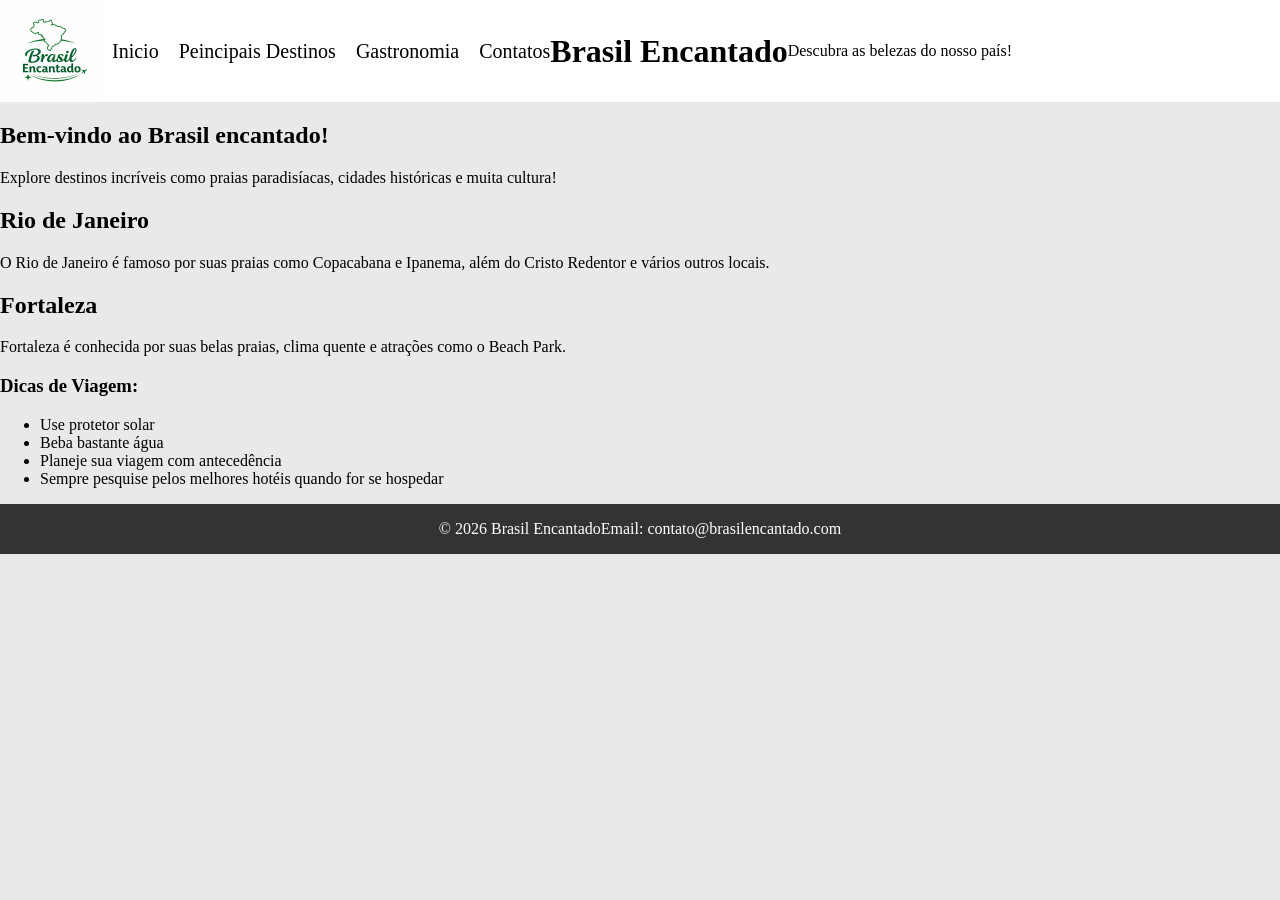
==== index.html @ 2dab68f6 "mudei o nome do site proq o guada ta usando" ====
<!DOCTYPE html>
<html lang="pt-br">

<head>
    <meta charset="UTF-8">
    <meta name="viewport" content="width=device-width, initial-scale=1.0">
    <link rel="shortcut icon" type="image/x-icon" href="/img/brasil.png">
    <link rel="stylesheet" href="/CSS/style.css">
    <title>Brasil Encantado - Inicio</title>
</head>

<body>
    <header class="nav">
        <img src="/img/logoBrasilEncantado.png" alt="Logo do site">
        <div class="menu">
            <a href="/index.html">Inicio</a>
            <a href="/destinos.html">Peincipais Destinos</a>
            <a href="/Gastronomia.html">Gastronomia</a>
            <a href="/contato.html">Contatos</a>
        </div>
        </nav>
        <h1>Brasil Encantado</h1>
        <p>Descubra as belezas do nosso país!</p>
    </header>
    <main>

    <section>
        <h2>Bem-vindo ao Brasil encantado!</h2>
        <p>Explore destinos incríveis como praias paradisíacas, cidades históricas e muita cultura!</p>
    </section>

    <section>
        <h2>Rio de Janeiro</h2>
        <!-- <img src="rio.jpg" alt="Rio de Janeiro" width="300"> as imagens n estão funcionando --> 
        <p>O Rio de Janeiro é famoso por suas praias como Copacabana e Ipanema, além do Cristo Redentor e vários outros locais.</p>
    </section>

    <section>
        <h2>Fortaleza</h2>
        <!-- <img src="fortaleza.jpg" alt="Fortaleza" width="300"> as imagens n estão funcionando -->
        <p>Fortaleza é conhecida por suas belas praias, clima quente e atrações como o Beach Park.</p>
    </section>

</main>

<aside>
    <h3>Dicas de Viagem:</h3>
    <ul>
        <li>Use protetor solar</li>
        <li>Beba bastante água</li>
        <li>Planeje sua viagem com antecedência</li>
        <li>Sempre pesquise pelos melhores hotéis quando for se hospedar</li>
    </ul>
</aside>

<footer>
    <p>&copy; 2026 Brasil Encantado</p>
    <p>Email: contato@brasilencantado.com</p>
</footer>
    


</body>

</html>
---- CSS/style.css ----
body {
    font-family: Georgia, 'Times New Roman', Times, serif;
    margin: 0;
    background-color: #e9e9e9;
}

.nav {
    display: flex;
    align-items: center;
    background-color: white;
}

.menu {
    display: flex;
    gap: 20px;
    margin-left: 10px;
}

.menu a {
    color: black;
    text-decoration: none;
    font-size: 20px;
}

menu a:hover {
    color: #e9e9e9;
}

.content {
    padding: 20px;
    margin: 0 ;
    font-size: 18px;
}

.cards {
    display: flex;
    gap: 20px;
    flex-wrap: wrap;
    justify-content: center;
}

.card {
    display: flex;
    flex-direction: column;
    background-color: lightgray;
    border-radius: 8px;
    box-shadow: 0 4px 8px rgba(0, 0, 0, 0.1); /* Sombra suave */
    width: 300px;
    overflow: hidden;
    text-align: center;
}





footer {
    display: flex;
    background-color: #333;
    color: white;
    justify-content: center;
    text-align: center;
    margin-top: none;
}
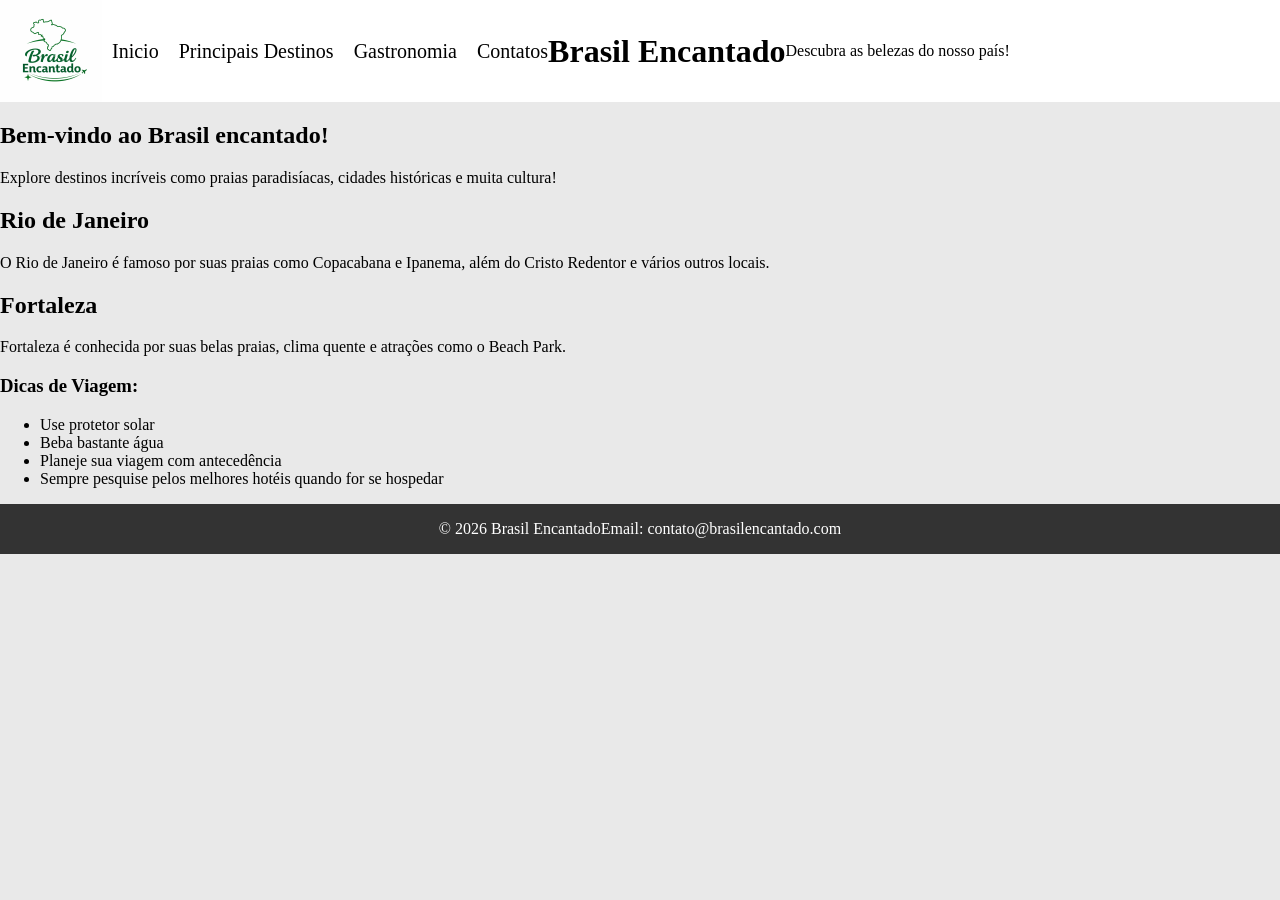
==== commit 75e6bfee: "viu rapaziada, vejam como ficou a pagina de destinos, alem disso eu corriigi o nome que tava pencipa" ====
--- a/index.html
+++ b/index.html
@@ -14,7 +14,7 @@
         <img src="/img/logoBrasilEncantado.png" alt="Logo do site">
         <div class="menu">
             <a href="/index.html">Inicio</a>
-            <a href="/destinos.html">Peincipais Destinos</a>
+            <a href="/destinos.html">Principais Destinos</a>
             <a href="/Gastronomia.html">Gastronomia</a>
             <a href="/contato.html">Contatos</a>
         </div>
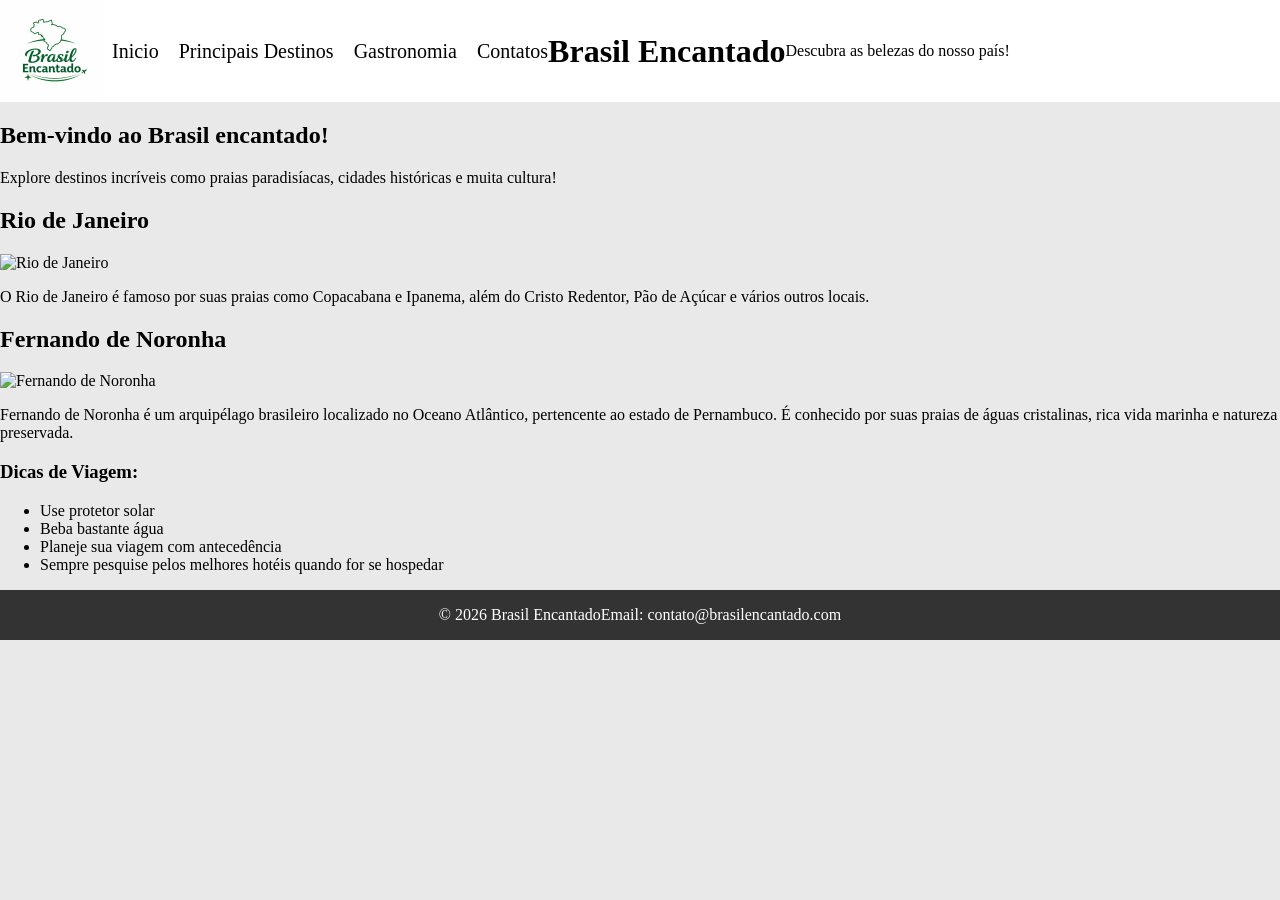
==== commit 3e3d886c: "terminando minha parte" ====
--- a/index.html
+++ b/index.html
@@ -12,52 +12,55 @@
 <body>
     <header class="nav">
         <img src="/img/logoBrasilEncantado.png" alt="Logo do site">
-        <div class="menu">
+        <nav class="menu">
             <a href="/index.html">Inicio</a>
             <a href="/destinos.html">Principais Destinos</a>
-            <a href="/Gastronomia.html">Gastronomia</a>
+            <a href="/gastronomia.html">Gastronomia</a>
             <a href="/contato.html">Contatos</a>
-        </div>
         </nav>
         <h1>Brasil Encantado</h1>
         <p>Descubra as belezas do nosso país!</p>
     </header>
     <main>
 
-    <section>
-        <h2>Bem-vindo ao Brasil encantado!</h2>
-        <p>Explore destinos incríveis como praias paradisíacas, cidades históricas e muita cultura!</p>
-    </section>
+        <section>
+            <h2>Bem-vindo ao Brasil encantado!</h2>
+            <p>Explore destinos incríveis como praias paradisíacas, cidades históricas e muita cultura!</p>
+        </section>
 
-    <section>
-        <h2>Rio de Janeiro</h2>
-        <!-- <img src="rio.jpg" alt="Rio de Janeiro" width="300"> as imagens n estão funcionando --> 
-        <p>O Rio de Janeiro é famoso por suas praias como Copacabana e Ipanema, além do Cristo Redentor e vários outros locais.</p>
-    </section>
+        <section>
+            <h2>Rio de Janeiro</h2>
+            <img src="rio.jpg" alt="Rio de Janeiro" width="300"> 
+            <p>O Rio de Janeiro é famoso por suas praias como Copacabana e Ipanema, além do Cristo Redentor, Pão de Açúcar e vários
+                outros locais.</p>
+        </section>
 
-    <section>
-        <h2>Fortaleza</h2>
-        <!-- <img src="fortaleza.jpg" alt="Fortaleza" width="300"> as imagens n estão funcionando -->
-        <p>Fortaleza é conhecida por suas belas praias, clima quente e atrações como o Beach Park.</p>
-    </section>
+        <section>
+            <h2>Fernando de Noronha</h2>
+            <img src="fernandodenoronha.jpg" alt="Fernando de Noronha" width="300">
+            <p>Fernando de Noronha é um arquipélago brasileiro localizado no Oceano Atlântico, pertencente ao estado de Pernambuco. 
+                É conhecido por suas praias de águas cristalinas, rica vida marinha e natureza preservada.</p>
+        </section>
+        <section>
+            
 
-</main>
+    </main>
 
-<aside>
-    <h3>Dicas de Viagem:</h3>
-    <ul>
-        <li>Use protetor solar</li>
-        <li>Beba bastante água</li>
-        <li>Planeje sua viagem com antecedência</li>
-        <li>Sempre pesquise pelos melhores hotéis quando for se hospedar</li>
-    </ul>
-</aside>
+    <aside>
+        <h3>Dicas de Viagem:</h3>
+        <ul>
+            <li>Use protetor solar</li>
+            <li>Beba bastante água</li>
+            <li>Planeje sua viagem com antecedência</li>
+            <li>Sempre pesquise pelos melhores hotéis quando for se hospedar</li>
+        </ul>
+    </aside>
 
-<footer>
-    <p>&copy; 2026 Brasil Encantado</p>
-    <p>Email: contato@brasilencantado.com</p>
-</footer>
-    
+    <footer>
+        <p>&copy; 2026 Brasil Encantado</p>
+        <p>Email: contato@brasilencantado.com</p>
+    </footer>
+
 
 
 </body>
--- a/CSS/style.css
+++ b/CSS/style.css
@@ -41,6 +41,7 @@
 
 .card {
     display: flex;
+    padding: 10px;
     flex-direction: column;
     background-color: lightgray;
     border-radius: 8px;
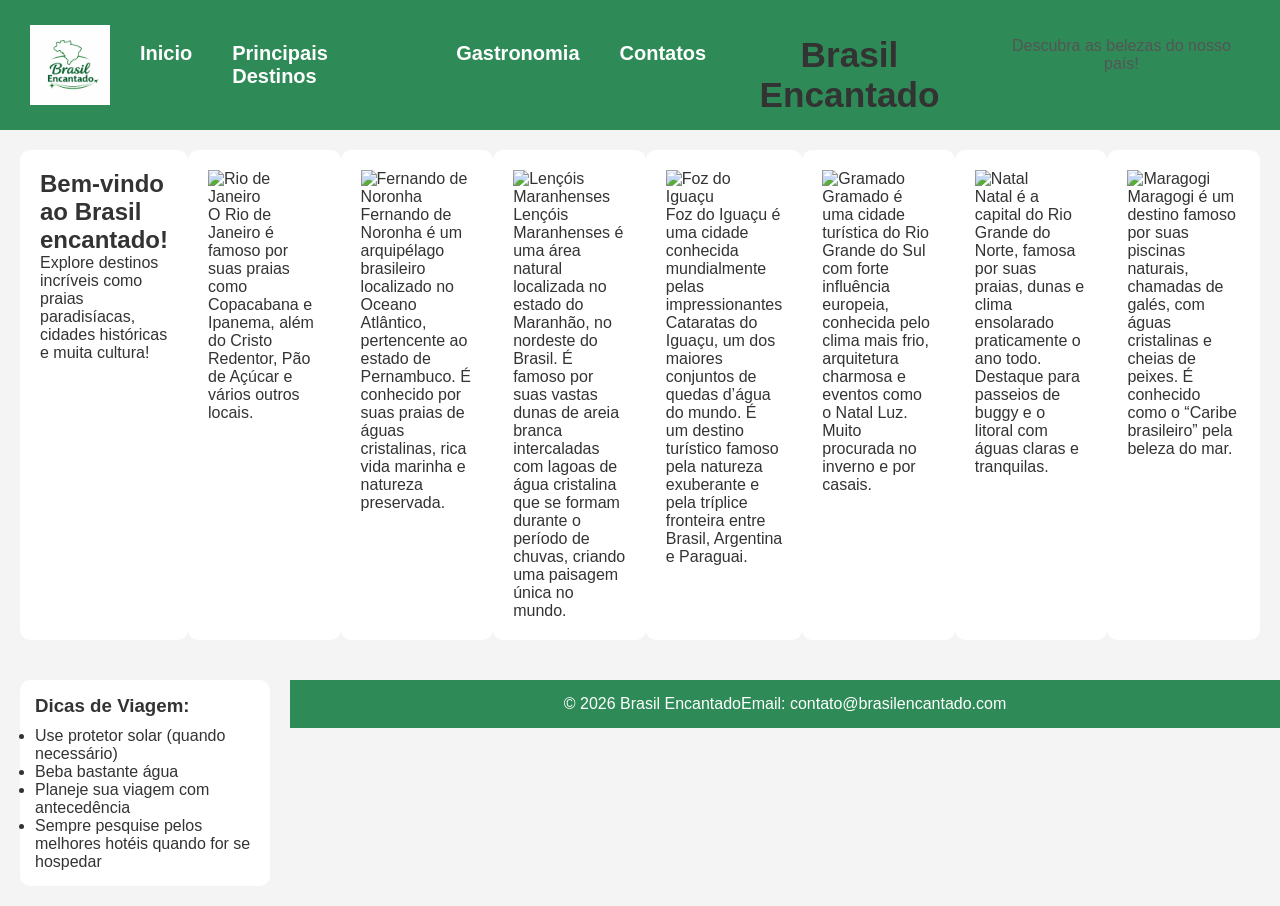
==== commit 6822e9bd: "mudei o index Added new sections highlighting various tourist destinations in Brazil, including imag" ====
--- a/index.html
+++ b/index.html
@@ -22,34 +22,52 @@
         <p>Descubra as belezas do nosso país!</p>
     </header>
     <main>
-
         <section>
             <h2>Bem-vindo ao Brasil encantado!</h2>
             <p>Explore destinos incríveis como praias paradisíacas, cidades históricas e muita cultura!</p>
         </section>
-
+        
         <section>
-            <h2>Rio de Janeiro</h2>
             <img src="rio.jpg" alt="Rio de Janeiro" width="300"> 
             <p>O Rio de Janeiro é famoso por suas praias como Copacabana e Ipanema, além do Cristo Redentor, Pão de Açúcar e vários
                 outros locais.</p>
         </section>
-
         <section>
-            <h2>Fernando de Noronha</h2>
             <img src="fernandodenoronha.jpg" alt="Fernando de Noronha" width="300">
             <p>Fernando de Noronha é um arquipélago brasileiro localizado no Oceano Atlântico, pertencente ao estado de Pernambuco. 
                 É conhecido por suas praias de águas cristalinas, rica vida marinha e natureza preservada.</p>
         </section>
         <section>
-            
-
+            <img src="lencoismaranhenses.jpg" alt="Lençóis Maranhenses" width="300">
+            <p> Lençóis Maranhenses é uma área natural localizada no estado do Maranhão, no nordeste do Brasil. 
+            É famoso por suas vastas dunas de areia branca intercaladas com lagoas de água cristalina que se formam durante o período de chuvas, criando uma paisagem única no mundo.</p>
+        </section>
+        <section>
+            <img src="fozdoiguacu.jpg" alt="Foz do Iguaçu" width="300">
+            <p> Foz do Iguaçu é uma cidade conhecida mundialmente pelas impressionantes Cataratas do Iguaçu, um dos maiores conjuntos de quedas d’água do mundo. 
+            É um destino turístico famoso pela natureza exuberante e pela tríplice fronteira entre Brasil, Argentina e Paraguai. </p>
+        </section>
+        <section>
+            <img src="gramado.jpg" alt="Gramado" width="300">
+            <p> Gramado é uma cidade turística do Rio Grande do Sul com forte influência europeia, conhecida pelo clima mais frio, arquitetura charmosa e eventos como o Natal Luz.
+            Muito procurada no inverno e por casais. </p>
+        </section>
+        <section>
+            <img src="natal.jpg" alt="Natal" width="300">
+            <p> Natal é a capital do Rio Grande do Norte, famosa por suas praias, dunas e clima ensolarado praticamente o ano todo.
+                Destaque para passeios de buggy e o litoral com águas claras e tranquilas. </p>
+        </section>
+        <section>
+            <img src="maragogi.jpg" alt="Maragogi" width="300">
+            <p> Maragogi é um destino famoso por suas piscinas naturais, chamadas de galés, com águas cristalinas e cheias de peixes. 
+                É conhecido como o “Caribe brasileiro” pela beleza do mar. </p>
+        </section>
     </main>
 
     <aside>
         <h3>Dicas de Viagem:</h3>
         <ul>
-            <li>Use protetor solar</li>
+            <li>Use protetor solar (quando necessário)</li>
             <li>Beba bastante água</li>
             <li>Planeje sua viagem com antecedência</li>
             <li>Sempre pesquise pelos melhores hotéis quando for se hospedar</li>
@@ -61,8 +79,6 @@
         <p>Email: contato@brasilencantado.com</p>
     </footer>
 
-
-
 </body>
 
 </html>
--- a/CSS/style.css
+++ b/CSS/style.css
@@ -62,4 +62,143 @@
     justify-content: center;
     text-align: center;
     margin-top: none;
-}+}
+
+
+
+/* --- seção destinos --- */
+.destinos article {
+  display: flex;
+  align-items: center;
+  gap: 20px;
+  margin-bottom: 40px;
+}
+
+.destinos .texto {
+  flex: 1;
+}
+
+.destinos .video {
+  flex: 1;
+}
+
+/* Contato */
+* {
+    margin: 0;
+    padding: 0;
+    box-sizing: border-box;
+    font-family: Arial, sans-serif;
+}
+
+
+body {
+    background-color: #f4f4f4;
+    color: #333;
+}
+
+/* Cabeçalho*/
+.nav {
+    display: flex;
+    align-items: center;
+    justify-content: space-between;
+        background-color: #2e8b57;
+    padding: 15px 30px;
+}
+
+.nav img {
+    width: 80px;
+}
+
+/* Menu */
+.menu a {
+    color: white;
+    text-decoration: none;
+    margin-left: 20px;
+    font-weight: bold;
+    transition: 0.3s;
+}
+
+.menu a:hover {
+    color: darkgoldenrod;
+}
+
+/* Título principal */
+header h1 {
+    text-align: center;
+    margin-top: 20px;
+    font-size: 2.2em;
+}
+
+header p {
+    text-align: center;
+    margin-bottom: 20px;
+    color: #555;
+}
+
+/* Layout principal */
+main {
+    display: flex;
+    justify-content: center;
+    padding: 20px;
+}
+
+/* Aside (dicas) */
+aside {
+    background-color: #ffffff;
+    padding: 15px;
+    margin: 20px;
+    border-radius: 10px;
+    width: 250px;
+    float: left;
+}
+
+aside h3 {
+    margin-bottom: 10px;
+}
+
+/* Seção do formulário */
+section {
+    background-color: #ffffff;
+    padding: 20px;
+    border-radius: 10px;
+    width: 400px;
+}
+
+/* Formulário */
+form label {
+    font-weight: bold;
+}
+
+input, select, textarea {
+    width: 100%;
+    padding: 8px;
+    margin-top: 5px;
+    border: 1px solid #ccc;
+    border-radius: 5px;
+}
+
+/* Botão */
+button {
+    background-color: #2e8b57;
+    color: white;
+    padding: 10px;
+    border: none;
+    border-radius: 5px;
+    cursor: pointer;
+    width: 100%;
+    font-size: 16px;
+    transition: 0.3s;
+}
+
+button:hover {
+    background-color: #246b45;
+}
+
+/* Rodapé */
+footer {
+    text-align: center;
+    padding: 15px;
+    background-color: #2e8b57;
+    color: white;
+    margin-top: 20px;
+}
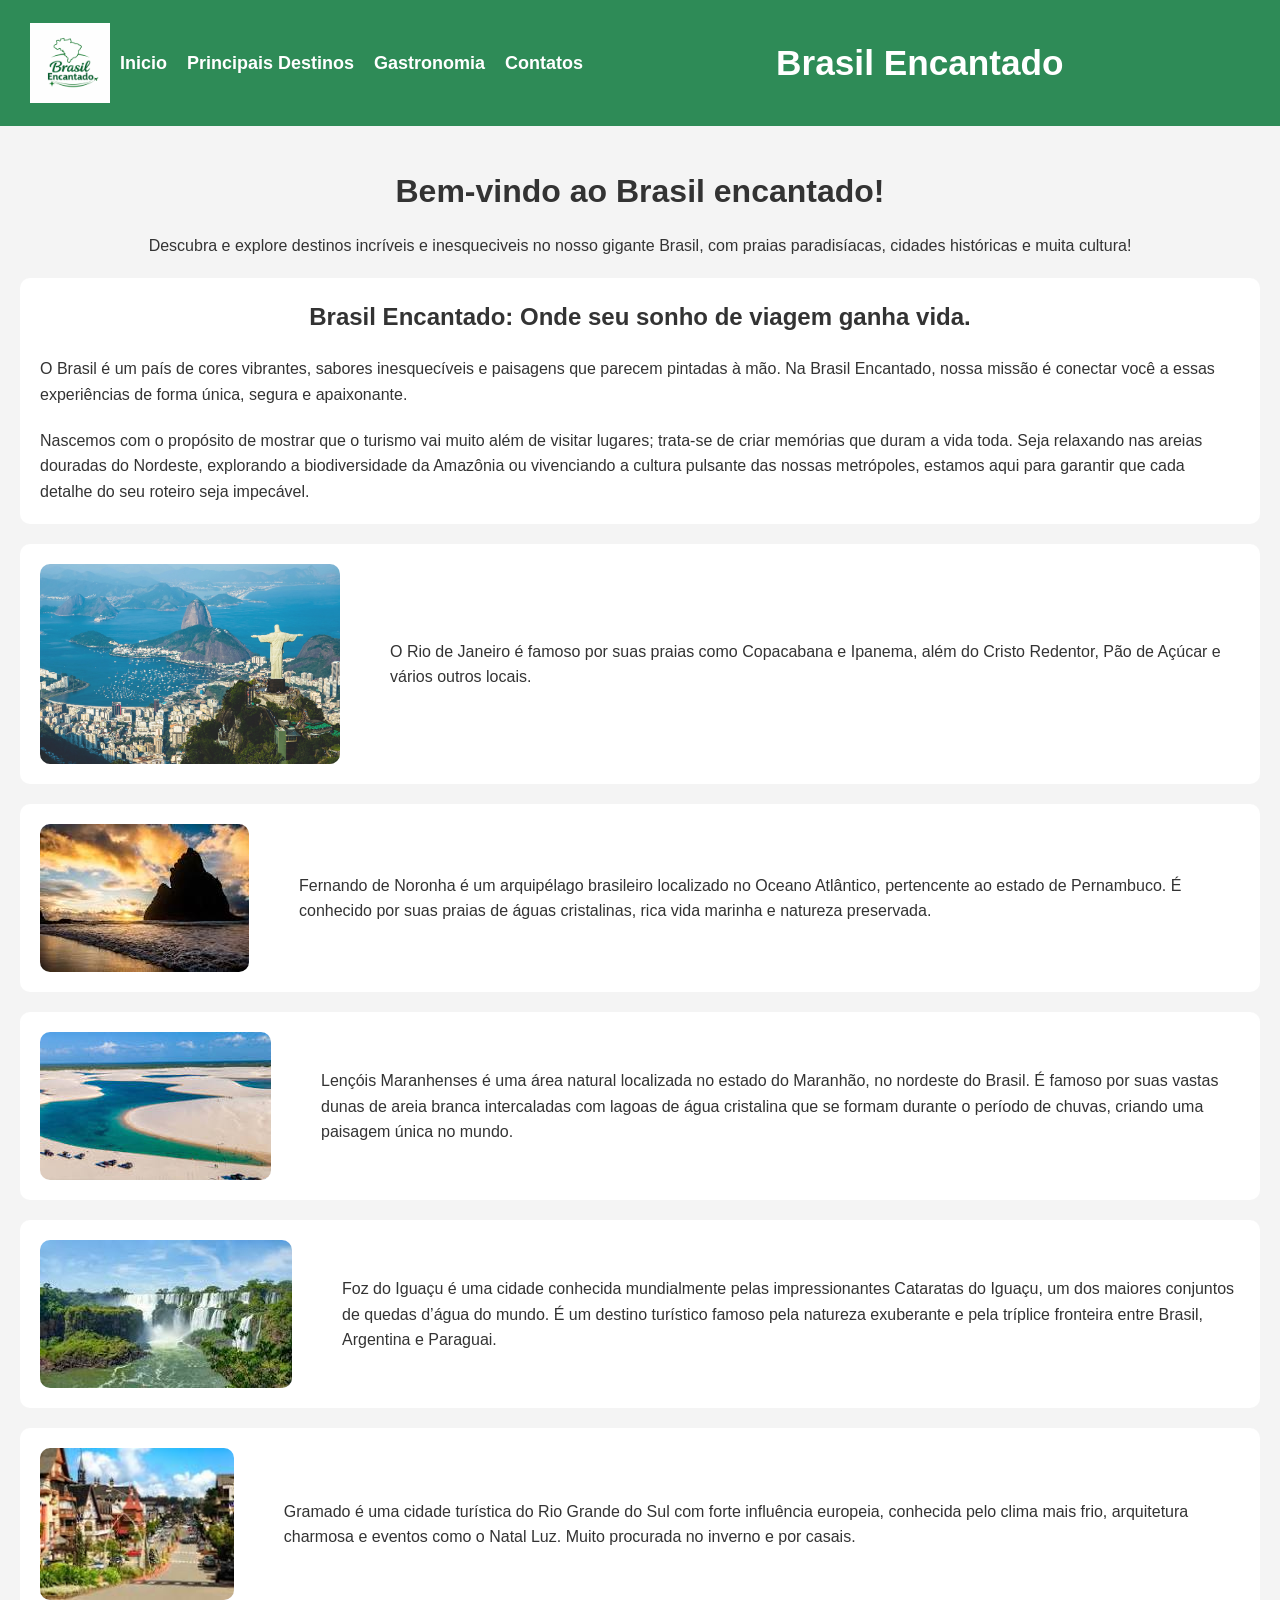
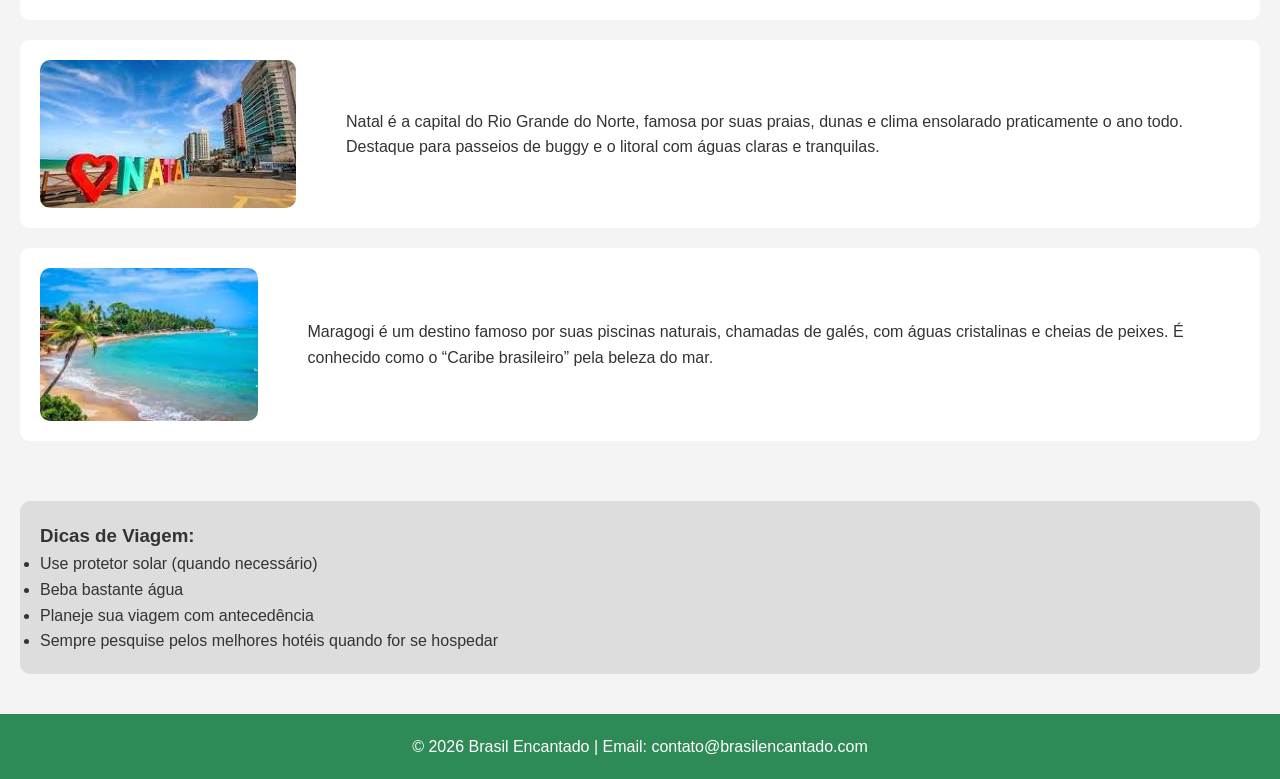
==== commit d94ccd97: "alguns ajustes" ====
--- a/index.html
+++ b/index.html
@@ -19,48 +19,78 @@
             <a href="/contato.html">Contatos</a>
         </nav>
         <h1>Brasil Encantado</h1>
-        <p>Descubra as belezas do nosso país!</p>
     </header>
     <main>
+        <div class="entrada">
+            <h1>Bem-vindo ao Brasil encantado!</h1>
+            <p>Descubra e explore destinos incríveis e inesqueciveis no nosso gigante Brasil, com praias paradisíacas,
+                cidades históricas e muita cultura!
+            </p>
+        </div>
+
+        <section class="apresentacao">
+            <h2>Brasil Encantado: Onde seu sonho de viagem ganha vida.</h2>
+            <p>O Brasil é um país de cores vibrantes, sabores inesquecíveis e paisagens que parecem pintadas à mão. Na
+                Brasil Encantado, nossa missão é conectar você a essas experiências de forma única, segura e
+                apaixonante.
+            </p>
+            <p>Nascemos com o propósito de mostrar que o turismo vai muito além de visitar lugares; trata-se de criar
+                memórias que duram a vida toda. Seja relaxando nas areias douradas do Nordeste, explorando a
+                biodiversidade da Amazônia ou vivenciando a cultura pulsante das nossas metrópoles, estamos aqui para
+                garantir que cada detalhe do seu roteiro seja impecável.
+            </p>
+
+        </section>
+
         <section>
-            <h2>Bem-vindo ao Brasil encantado!</h2>
-            <p>Explore destinos incríveis como praias paradisíacas, cidades históricas e muita cultura!</p>
-        </section>
-        
-        <section>
-            <img src="rio.jpg" alt="Rio de Janeiro" width="300"> 
-            <p>O Rio de Janeiro é famoso por suas praias como Copacabana e Ipanema, além do Cristo Redentor, Pão de Açúcar e vários
-                outros locais.</p>
+            <img src="/img/rio.jpg" alt="Rio de Janeiro" width="300">
+            <p>O Rio de Janeiro é famoso por suas praias como Copacabana e Ipanema, além do Cristo Redentor, Pão de
+                Açúcar e vários
+                outros locais.
+            </p>
         </section>
         <section>
-            <img src="fernandodenoronha.jpg" alt="Fernando de Noronha" width="300">
-            <p>Fernando de Noronha é um arquipélago brasileiro localizado no Oceano Atlântico, pertencente ao estado de Pernambuco. 
-                É conhecido por suas praias de águas cristalinas, rica vida marinha e natureza preservada.</p>
+            <img src="/img/fernandodenoronha.jpg" alt="Fernando de Noronha" width="300">
+            <p>Fernando de Noronha é um arquipélago brasileiro localizado no Oceano Atlântico, pertencente ao estado de
+                Pernambuco.
+                É conhecido por suas praias de águas cristalinas, rica vida marinha e natureza preservada.
+            </p>
         </section>
         <section>
-            <img src="lencoismaranhenses.jpg" alt="Lençóis Maranhenses" width="300">
-            <p> Lençóis Maranhenses é uma área natural localizada no estado do Maranhão, no nordeste do Brasil. 
-            É famoso por suas vastas dunas de areia branca intercaladas com lagoas de água cristalina que se formam durante o período de chuvas, criando uma paisagem única no mundo.</p>
+            <img src="/img/lencoismaranhenses.jpg" alt="Lençóis Maranhenses" width="300">
+            <p> Lençóis Maranhenses é uma área natural localizada no estado do Maranhão, no nordeste do Brasil.
+                É famoso por suas vastas dunas de areia branca intercaladas com lagoas de água cristalina que se formam
+                durante o período de chuvas, criando uma paisagem única no mundo.
+            </p>
         </section>
         <section>
-            <img src="fozdoiguacu.jpg" alt="Foz do Iguaçu" width="300">
-            <p> Foz do Iguaçu é uma cidade conhecida mundialmente pelas impressionantes Cataratas do Iguaçu, um dos maiores conjuntos de quedas d’água do mundo. 
-            É um destino turístico famoso pela natureza exuberante e pela tríplice fronteira entre Brasil, Argentina e Paraguai. </p>
+            <img src="/img/fozdoiguacu.jpg" alt="Foz do Iguaçu" width="300">
+            <p> Foz do Iguaçu é uma cidade conhecida mundialmente pelas impressionantes Cataratas do Iguaçu, um dos
+                maiores conjuntos de quedas d’água do mundo.
+                É um destino turístico famoso pela natureza exuberante e pela tríplice fronteira entre Brasil, Argentina
+                e Paraguai.
+            </p>
         </section>
         <section>
-            <img src="gramado.jpg" alt="Gramado" width="300">
-            <p> Gramado é uma cidade turística do Rio Grande do Sul com forte influência europeia, conhecida pelo clima mais frio, arquitetura charmosa e eventos como o Natal Luz.
-            Muito procurada no inverno e por casais. </p>
+            <img src="/img/gramado.jpg" alt="Gramado" width="300">
+            <p> Gramado é uma cidade turística do Rio Grande do Sul com forte influência europeia, conhecida pelo clima
+                mais frio, arquitetura charmosa e eventos como o Natal Luz.
+                Muito procurada no inverno e por casais.
+            </p>
         </section>
         <section>
-            <img src="natal.jpg" alt="Natal" width="300">
-            <p> Natal é a capital do Rio Grande do Norte, famosa por suas praias, dunas e clima ensolarado praticamente o ano todo.
-                Destaque para passeios de buggy e o litoral com águas claras e tranquilas. </p>
+            <img src="/img/natal.jpg" alt="Natal" width="300">
+            <p> Natal é a capital do Rio Grande do Norte, famosa por suas praias, dunas e clima ensolarado praticamente
+                o ano todo.
+                Destaque para passeios de buggy e o litoral com águas claras e tranquilas.
+            </p>
         </section>
         <section>
-            <img src="maragogi.jpg" alt="Maragogi" width="300">
-            <p> Maragogi é um destino famoso por suas piscinas naturais, chamadas de galés, com águas cristalinas e cheias de peixes. 
-                É conhecido como o “Caribe brasileiro” pela beleza do mar. </p>
+            <img src="/img/maragogi.jpg" alt="Maragogi" width="300">
+            <p> Maragogi é um destino famoso por suas piscinas naturais, chamadas de galés, com águas cristalinas e
+                cheias de peixes.
+                É conhecido como o “Caribe brasileiro” pela beleza do mar.
+            </p>
         </section>
     </main>
 
@@ -75,10 +105,9 @@
     </aside>
 
     <footer>
-        <p>&copy; 2026 Brasil Encantado</p>
-        <p>Email: contato@brasilencantado.com</p>
+        <p>&copy; 2026 Brasil Encantado | Email: contato@brasilencantado.com</p>
     </footer>
 
 </body>
 
-</html>
+</html>
--- a/CSS/style.css
+++ b/CSS/style.css
@@ -1,204 +1,211 @@
-body {
-    font-family: Georgia, 'Times New Roman', Times, serif;
-    margin: 0;
-    background-color: #e9e9e9;
-}
-
-.nav {
-    display: flex;
-    align-items: center;
-    background-color: white;
-}
-
-.menu {
-    display: flex;
-    gap: 20px;
-    margin-left: 10px;
-}
-
-.menu a {
-    color: black;
-    text-decoration: none;
-    font-size: 20px;
-}
-
-menu a:hover {
-    color: #e9e9e9;
-}
-
-.content {
-    padding: 20px;
-    margin: 0 ;
-    font-size: 18px;
-}
-
-.cards {
-    display: flex;
-    gap: 20px;
-    flex-wrap: wrap;
-    justify-content: center;
-}
-
-.card {
-    display: flex;
-    padding: 10px;
-    flex-direction: column;
-    background-color: lightgray;
-    border-radius: 8px;
-    box-shadow: 0 4px 8px rgba(0, 0, 0, 0.1); /* Sombra suave */
-    width: 300px;
-    overflow: hidden;
-    text-align: center;
-}
-
-
-
-
-
-footer {
-    display: flex;
-    background-color: #333;
-    color: white;
-    justify-content: center;
-    text-align: center;
-    margin-top: none;
-}
-
-
-
-/* --- seção destinos --- */
-.destinos article {
-  display: flex;
-  align-items: center;
-  gap: 20px;
-  margin-bottom: 40px;
-}
-
-.destinos .texto {
-  flex: 1;
-}
-
-.destinos .video {
-  flex: 1;
-}
-
-/* Contato */
+/* Geral */
 * {
     margin: 0;
     padding: 0;
     box-sizing: border-box;
-    font-family: Arial, sans-serif;
-}
-
+    font-family: Arial, Helvetica, sans-serif; /* Fonte padrão mais moderna */
+}
 
 body {
     background-color: #f4f4f4;
     color: #333;
-}
-
-/* Cabeçalho*/
+    line-height: 1.6;
+}
+
+/*  NavBar e Menu */
 .nav {
     display: flex;
     align-items: center;
-    justify-content: space-between;
-        background-color: #2e8b57;
+    /* justify-content: space-between; */
+    background-color: #2e8b57;
     padding: 15px 30px;
+    color: white;
+}
+
+.nav h1 {
+    display: flex;
+    position: absolute-center;
+    left: 43%;
+    right: 50%;
+    margin-left: 15%;
+    white-space: nowrap;
+    pointer-events: none;
 }
 
 .nav img {
     width: 80px;
 }
 
-/* Menu */
+.menu {
+    margin: 10px;
+    display: flex;
+    gap: 20px;
+}
+
 .menu a {
     color: white;
     text-decoration: none;
-    margin-left: 20px;
     font-weight: bold;
+    font-size: 18px;
     transition: 0.3s;
 }
 
 .menu a:hover {
     color: darkgoldenrod;
-}
-
-/* Título principal */
-header h1 {
-    text-align: center;
-    margin-top: 20px;
-    font-size: 2.2em;
-}
-
-header p {
-    text-align: center;
+    text-decoration: underline;
+}
+
+/* Layout Principal */
+main {
+    padding: 20px;
+    display: flex;
+    flex-direction: column;
+    /* align-items: center; */
+}
+
+.content {
+    width: 100%;
+    padding: 20px;
+}
+
+/* Sections e Cards */
+section {
+    background-color: white;
     margin-bottom: 20px;
-    color: #555;
-}
-
-/* Layout principal */
-main {
-    display: flex;
+    padding: 20px;
+    border-radius: 10px;
+    display: flex;
+    align-items: center;
+    gap: 50px;
+    width: 100%;
+    /* max-width: 800px; */
+}
+
+.apresentacao {
+    display: flex;
+    flex-direction: column;
+    align-items: center;
+    gap: 20px;
+    padding: 20px;
+}
+
+.cards {
+    display: flex;
+    gap: 20px;
+    flex-wrap: wrap;
     justify-content: center;
     padding: 20px;
 }
 
-/* Aside (dicas) */
-aside {
+.card {
+    display: flex;
+    flex-direction: column;
     background-color: #ffffff;
     padding: 15px;
-    margin: 20px;
+    border-radius: 8px;
+    box-shadow: 0 4px 8px rgba(0, 0, 0, 0.1);
+    width: 300px;
+    text-align: center;
+}
+
+.entrada {
+    display: flex;
+    flex-direction: column;
+    align-items: center;
+    gap: 15px;
+    padding: 20px;
+}
+
+.infContato {
+    display: flex;
+    flex-direction: column;
+    align-items: center;
+    gap: 15px;
+    padding: 20px;
+    background-color: white;
+}
+
+/* Destinos (Artigos e Vídeos) */
+.destinos article {
+    padding: 10px;
+    display: flex;
+    align-items: center;
+    gap: 20px;
+    margin-bottom: 40px;
+    box-shadow: 0 4px 8px rgba(0, 0, 0, 0.1);
+    width: 80%;
+}
+
+.destinos .texto, .destinos .video {
+    flex: 1;
+}
+
+section img {
+    width: 300px;
     border-radius: 10px;
-    width: 250px;
-    float: left;
-}
-
-aside h3 {
-    margin-bottom: 10px;
-}
-
-/* Seção do formulário */
-section {
-    background-color: #ffffff;
-    padding: 20px;
-    border-radius: 10px;
-    width: 400px;
-}
-
-/* Formulário */
-form label {
-    font-weight: bold;
+}
+
+/* Formulários e Botões */
+form {
+    display: flex;
+    flex-direction: column;
+    width: 100%;
 }
 
 input, select, textarea {
     width: 100%;
-    padding: 8px;
-    margin-top: 5px;
+    padding: 10px;
     border: 1px solid #ccc;
     border-radius: 5px;
 }
 
-/* Botão */
 button {
     background-color: #2e8b57;
     color: white;
-    padding: 10px;
+    padding: 12px;
     border: none;
     border-radius: 5px;
     cursor: pointer;
-    width: 100%;
     font-size: 16px;
+    font-weight: bold;
     transition: 0.3s;
+
+}
+
+button a {
+    color: white;
+    text-decoration: none;
 }
 
 button:hover {
     background-color: #246b45;
 }
 
-/* Rodapé */
+/* Aside e Footer */
+aside {
+    background-color: #ddd;
+    padding: 20px;
+    margin: 20px;
+    border-radius: 10px;
+}
+
 footer {
-    text-align: center;
-    padding: 15px;
     background-color: #2e8b57;
     color: white;
-    margin-top: 20px;
-}
+    text-align: center;
+    padding: 20px;
+    margin-top: 40px;
+}
+
+/* Ajustes de Títulos */
+header h1 {
+    text-align: center;
+    margin: 20px 0;
+    font-size: 2.2em;
+}
+
+header p {
+    text-align: center;
+    color: #555;
+    margin-bottom: 30px;
+}
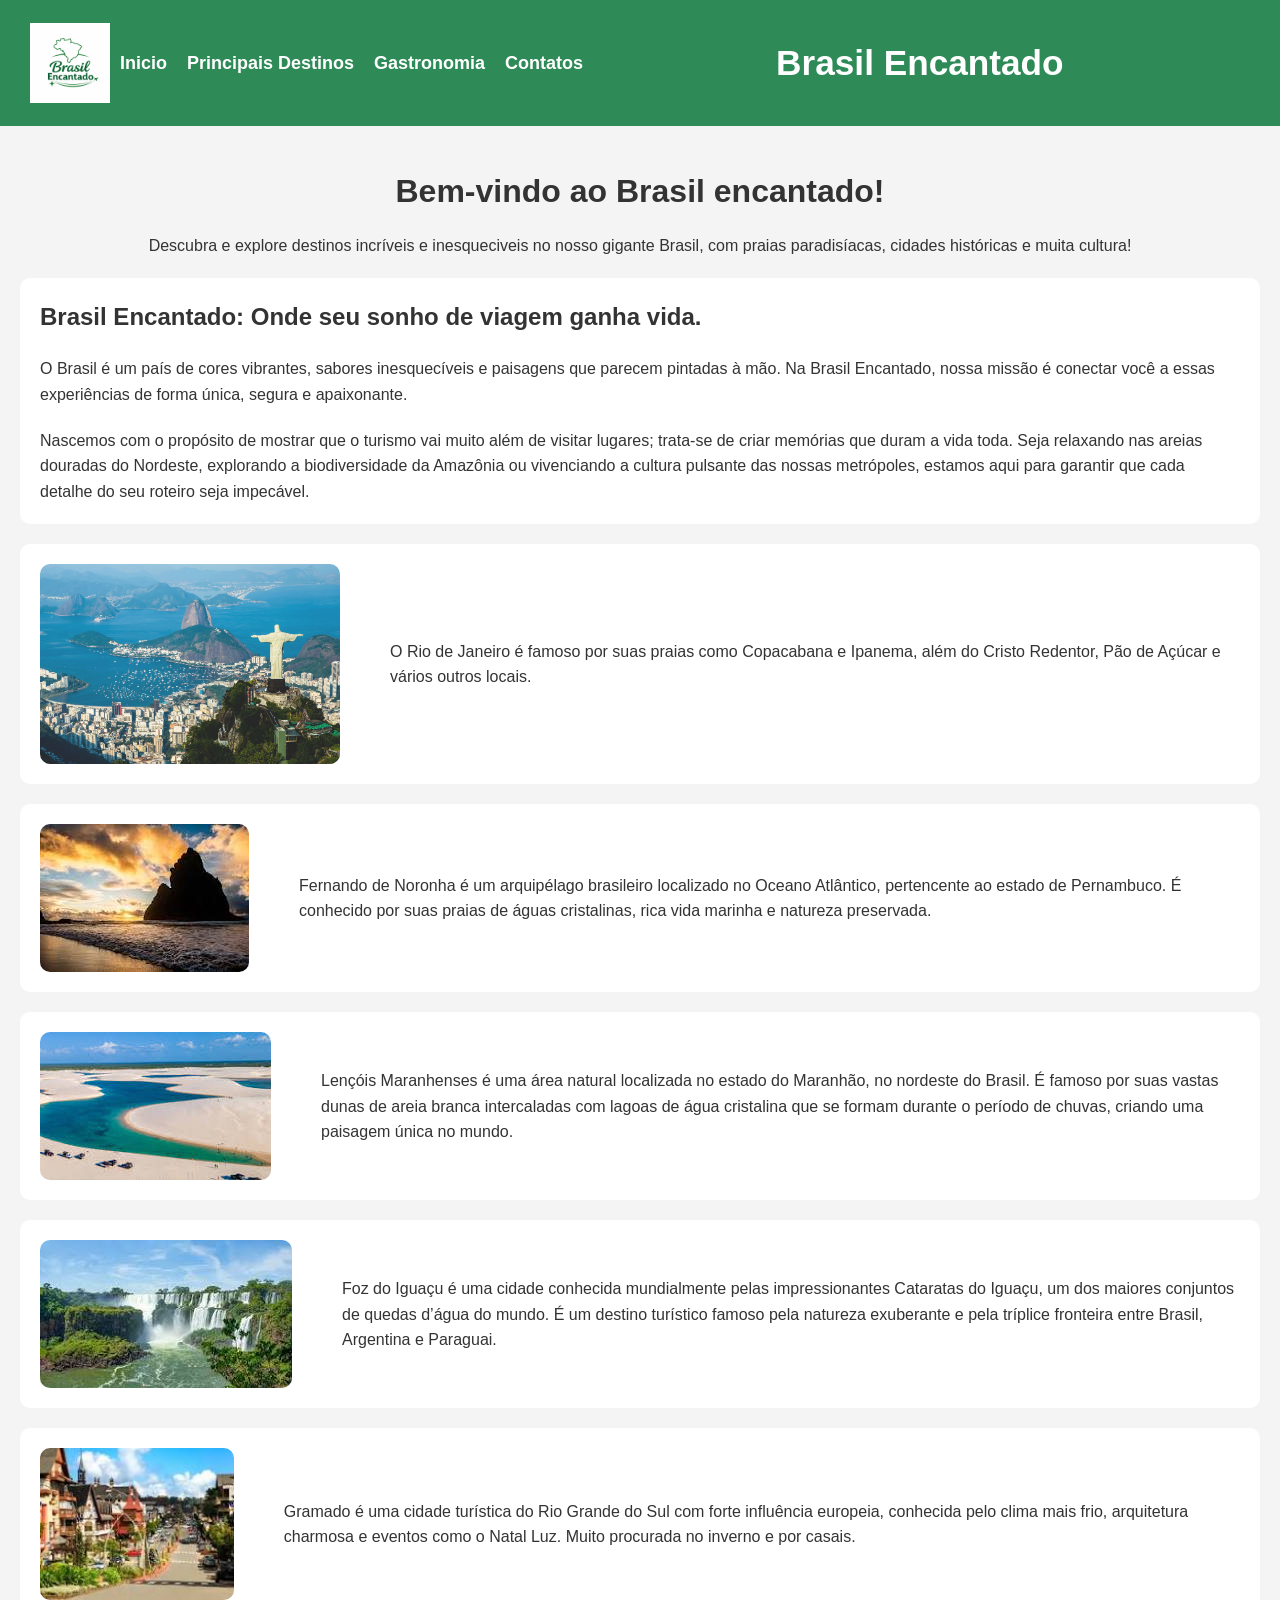
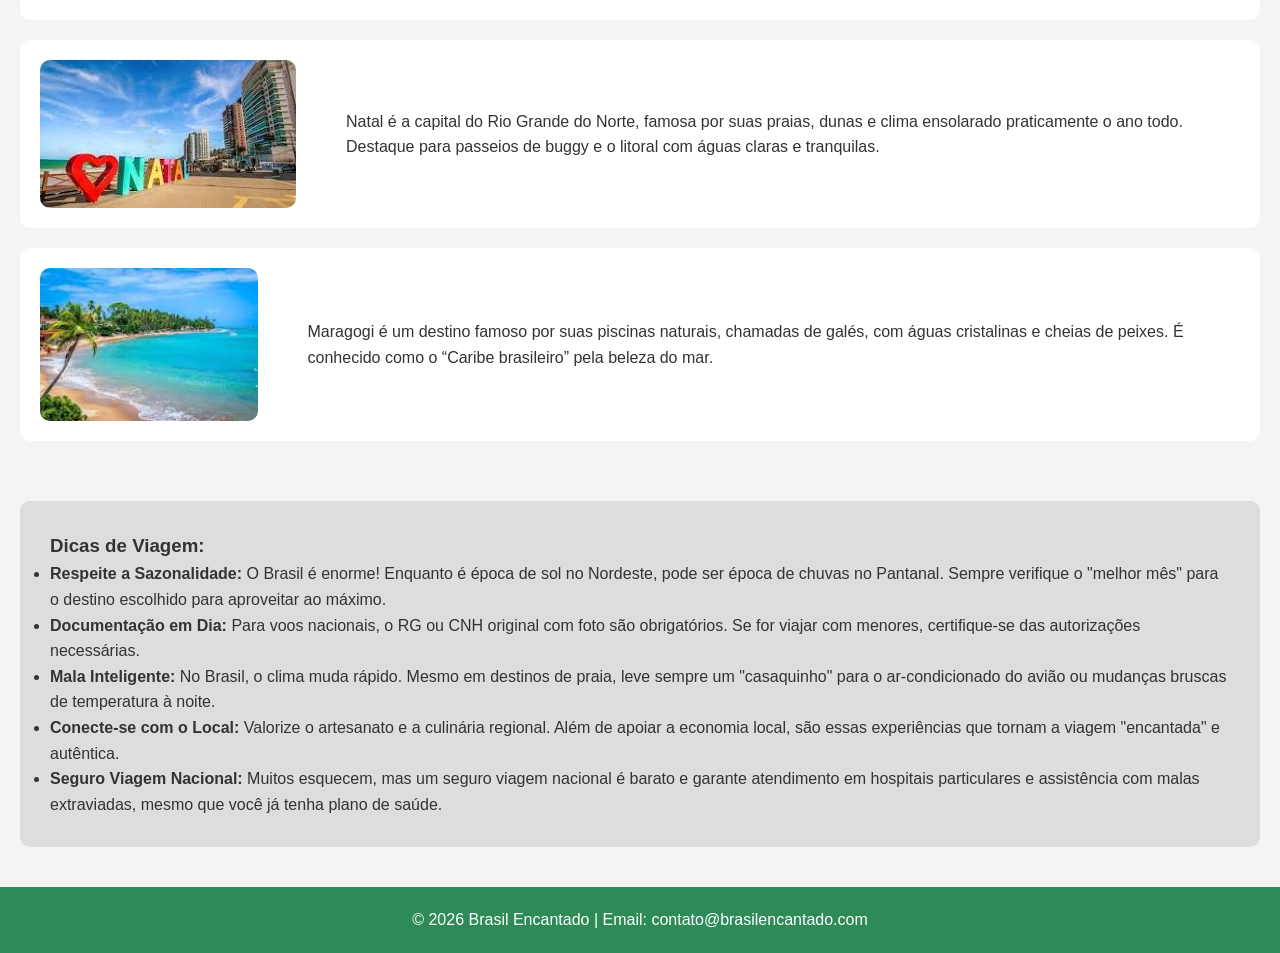
==== commit 418876ad: "alguns outros ajustes e finalização culinária" ====
--- a/index.html
+++ b/index.html
@@ -39,7 +39,6 @@
                 biodiversidade da Amazônia ou vivenciando a cultura pulsante das nossas metrópoles, estamos aqui para
                 garantir que cada detalhe do seu roteiro seja impecável.
             </p>
-
         </section>
 
         <section>
@@ -97,10 +96,11 @@
     <aside>
         <h3>Dicas de Viagem:</h3>
         <ul>
-            <li>Use protetor solar (quando necessário)</li>
-            <li>Beba bastante água</li>
-            <li>Planeje sua viagem com antecedência</li>
-            <li>Sempre pesquise pelos melhores hotéis quando for se hospedar</li>
+            <li><strong>Respeite a Sazonalidade:</strong> O Brasil é enorme! Enquanto é época de sol no Nordeste, pode ser época de chuvas no Pantanal. Sempre verifique o "melhor mês" para o destino escolhido para aproveitar ao máximo.</li>
+            <li><strong>Documentação em Dia:</strong> Para voos nacionais, o RG ou CNH original com foto são obrigatórios. Se for viajar com menores, certifique-se das autorizações necessárias.</li>
+            <li><strong>Mala Inteligente:</strong> No Brasil, o clima muda rápido. Mesmo em destinos de praia, leve sempre um "casaquinho" para o ar-condicionado do avião ou mudanças bruscas de temperatura à noite.</li>
+            <li><strong>Conecte-se com o Local:</strong> Valorize o artesanato e a culinária regional. Além de apoiar a economia local, são essas experiências que tornam a viagem "encantada" e autêntica.</li>
+            <li><strong>Seguro Viagem Nacional:</strong> Muitos esquecem, mas um seguro viagem nacional é barato e garante atendimento em hospitais particulares e assistência com malas extraviadas, mesmo que você já tenha plano de saúde.</li>
         </ul>
     </aside>
 
--- a/CSS/style.css
+++ b/CSS/style.css
@@ -84,7 +84,7 @@
 .apresentacao {
     display: flex;
     flex-direction: column;
-    align-items: center;
+    align-items:start;
     gap: 20px;
     padding: 20px;
 }
@@ -184,7 +184,7 @@
 /* Aside e Footer */
 aside {
     background-color: #ddd;
-    padding: 20px;
+    padding: 30px;
     margin: 20px;
     border-radius: 10px;
 }
